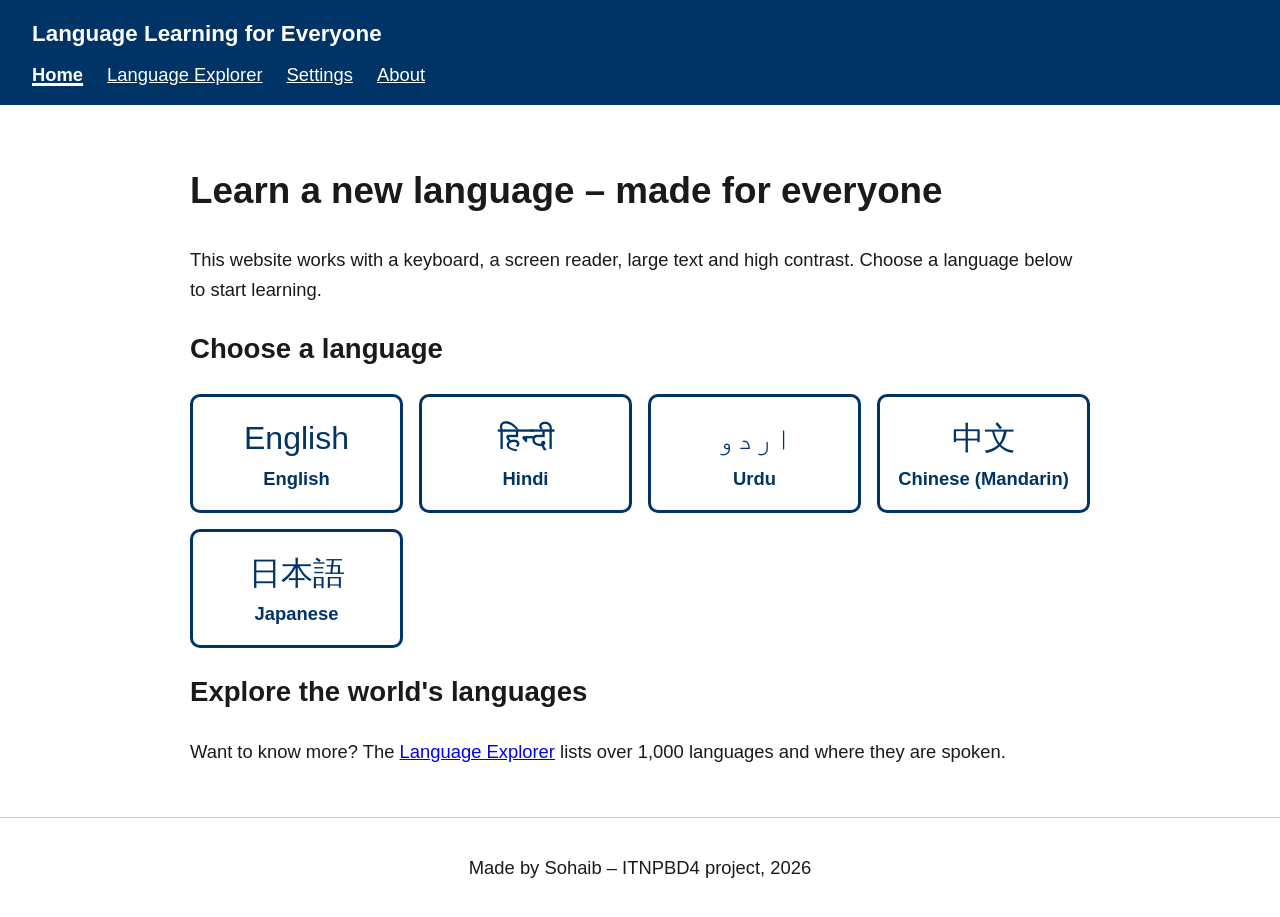
==== index.html @ 4444acb1 "Add files via upload" ====
<!DOCTYPE html>
<html lang="en">
<head>
  <meta charset="UTF-8">
  <meta name="viewport" content="width=device-width, initial-scale=1.0">
  <title>Home – Language Learning for Everyone</title>
  <link rel="stylesheet" href="style.css">
    <script src="apply-settings.js"></script>
</head>
<body>

  <!-- Lets keyboard and screen reader users skip the menu -->
  <a class="skip-link" href="#main">Skip to main content</a>

  <header>
    <p class="site-name">Language Learning for Everyone</p>
    <nav aria-label="Main menu">
      <ul>
        <li><a href="index.html" aria-current="page">Home</a></li>
        <li><a href="explorer.html">Language Explorer</a></li>
        <li><a href="settings.html">Settings</a></li>
        <li><a href="about.html">About</a></li>
      </ul>
    </nav>
  </header>

  <main id="main">
    <h1>Learn a new language – made for everyone</h1>
    <p>
      This website works with a keyboard, a screen reader, large text
      and high contrast. Choose a language below to start learning.
    </p>

    <h2>Choose a language</h2>
    <ul class="language-list">
      <li>
        <a href="english.html">
          <span class="native" lang="en">English</span>
          <span class="english-name">English</span>
        </a>
      </li>
      <li>
        <a href="hindi.html">
          <span class="native" lang="hi">हिन्दी</span>
          <span class="english-name">Hindi</span>
        </a>
      </li>
      <li>
        <a href="urdu.html">
          <span class="native" lang="ur" dir="rtl">اردو</span>
          <span class="english-name">Urdu</span>
        </a>
      </li>
      <li>
        <a href="chinese.html">
          <span class="native" lang="zh">中文</span>
          <span class="english-name">Chinese (Mandarin)</span>
        </a>
      </li>
      <li>
        <a href="japanese.html">
          <span class="native" lang="ja">日本語</span>
          <span class="english-name">Japanese</span>
        </a>
      </li>
    </ul>

    <h2>Explore the world's languages</h2>
    <p>
      Want to know more? The <a href="explorer.html">Language Explorer</a>
      lists over 1,000 languages and where they are spoken.
    </p>
  </main>

  <footer>
    <p>Made by Sohaib – ITNPBD4 project, 2026</p>
  </footer>

</body>
</html>
---- style.css ----
/* Basic look: big, readable text and strong contrast */
body {
  font-family: Arial, Helvetica, sans-serif;
  font-size: 1.15rem;
  line-height: 1.6;
  color: #1a1a1a;
  background: #ffffff;
  margin: 0;
}

/* Skip link: hidden until a keyboard user presses Tab */
.skip-link {
  position: absolute;
  left: -9999px;
}
.skip-link:focus {
  left: 1rem;
  top: 1rem;
  background: #000;
  color: #fff;
  padding: 0.5rem 1rem;
  z-index: 10;
}

/* Header and menu (same on every page) */
header {
  background: #003366;
  color: #ffffff;
  padding: 1rem 2rem;
}
.site-name {
  font-size: 1.4rem;
  font-weight: bold;
  margin: 0 0 0.5rem;
}
nav ul {
  list-style: none;
  display: flex;
  flex-wrap: wrap;
  gap: 1.5rem;
  margin: 0;
  padding: 0;
}
nav a {
  color: #ffffff;
}
nav a[aria-current="page"] {
  font-weight: bold;
  text-decoration: underline 3px;
}

/* Main content */
main {
  max-width: 900px;
  margin: 0 auto;
  padding: 2rem;
}

/* Language buttons */
.language-list {
  list-style: none;
  padding: 0;
  display: grid;
  grid-template-columns: repeat(auto-fit, minmax(180px, 1fr));
  gap: 1rem;
}
.language-list a {
  display: block;
  border: 3px solid #003366;
  border-radius: 10px;
  padding: 1rem;
  text-align: center;
  text-decoration: none;
  color: #003366;
}
.language-list a:hover {
  background: #e6f0ff;
}
.native {
  display: block;
  font-size: 2rem;
}
.english-name {
  display: block;
  font-weight: bold;
}

/* Very clear focus outline for keyboard users */
a:focus,
button:focus {
  outline: 4px solid #ff9900;
  outline-offset: 3px;
}

footer {
  text-align: center;
  padding: 1rem;
  border-top: 1px solid #ccc;
}/* Basic look: big, readable text and strong contrast */
body {
  font-family: Arial, Helvetica, sans-serif;
  font-size: 1.15rem;
  line-height: 1.6;
  color: #1a1a1a;
  background: #ffffff;
  margin: 0;
}

/* Skip link: hidden until a keyboard user presses Tab */
.skip-link {
  position: absolute;
  left: -9999px;
}
.skip-link:focus {
  left: 1rem;
  top: 1rem;
  background: #000;
  color: #fff;
  padding: 0.5rem 1rem;
  z-index: 10;
}

/* Header and menu (same on every page) */
header {
  background: #003366;
  color: #ffffff;
  padding: 1rem 2rem;
}
.site-name {
  font-size: 1.4rem;
  font-weight: bold;
  margin: 0 0 0.5rem;
}
nav ul {
  list-style: none;
  display: flex;
  flex-wrap: wrap;
  gap: 1.5rem;
  margin: 0;
  padding: 0;
}
nav a {
  color: #ffffff;
}
nav a[aria-current="page"] {
  font-weight: bold;
  text-decoration: underline 3px;
}

/* Main content */
main {
  max-width: 900px;
  margin: 0 auto;
  padding: 2rem;
}

/* Language buttons */
.language-list {
  list-style: none;
  padding: 0;
  display: grid;
  grid-template-columns: repeat(auto-fit, minmax(180px, 1fr));
  gap: 1rem;
}
.language-list a {
  display: block;
  border: 3px solid #003366;
  border-radius: 10px;
  padding: 1rem;
  text-align: center;
  text-decoration: none;
  color: #003366;
}
.language-list a:hover {
  background: #e6f0ff;
}
.native {
  display: block;
  font-size: 2rem;
}
.english-name {
  display: block;
  font-weight: bold;
}

/* Very clear focus outline for keyboard users */
a:focus,
button:focus {
  outline: 4px solid #ff9900;
  outline-offset: 3px;
}

footer {
  text-align: center;
  padding: 1rem;
  border-top: 1px solid #ccc;
}


/* ---------- Lesson pages ---------- */

/* Message box for the Listen buttons */
.status:not(:empty) {
  background: #fff4d6;
  border: 2px solid #8a6d00;
  padding: 0.75rem 1rem;
  border-radius: 8px;
}

/* Word table */
.lesson-table {
  width: 100%;
  border-collapse: collapse;
  margin: 1.5rem 0;
}
.lesson-table caption {
  text-align: left;
  font-weight: bold;
  font-size: 1.2rem;
  margin-bottom: 0.5rem;
}
.lesson-table th,
.lesson-table td {
  border: 2px solid #003366;
  padding: 0.75rem;
  text-align: left;
  vertical-align: middle;
}
.lesson-table th {
  background: #003366;
  color: #ffffff;
}

/* Urdu writing: bigger, with a font that shows Urdu clearly */
.urdu {
  font-family: "Noto Nastaliq Urdu", "Jameel Noori Nastaleeq", "Segoe UI", Arial, sans-serif;
  font-size: 1.8rem;
  line-height: 2.2;
}

/* Listen buttons: big and easy to press */
.listen {
  font-size: 1rem;
  font-weight: bold;
  padding: 0.6rem 1rem;
  background: #003366;
  color: #ffffff;
  border: none;
  border-radius: 8px;
  cursor: pointer;
}
.listen:hover {
  background: #0055aa;
}

/* Hindi writing: bigger and clear */
.hindi {
  font-family: "Noto Sans Devanagari", "Nirmala UI", "Mangal", Arial, sans-serif;
  font-size: 1.8rem;
  line-height: 1.8;
}
/* English words: bigger and clear */
.english-word {
  font-size: 1.8rem;
  font-weight: bold;
}

/* Chinese characters: bigger and clear */
.chinese {
  font-family: "Microsoft YaHei", "Noto Sans SC", "PingFang SC", sans-serif;
  font-size: 2rem;
}

/* Japanese writing: bigger and clear */
.japanese {
  font-family: "Yu Gothic", "Meiryo", "Noto Sans JP", sans-serif;
  font-size: 2rem;
}

/* ---------- Settings: text size ---------- */
html.text-large { font-size: 125%; }
html.text-xlarge { font-size: 150%; }

/* ---------- Settings page form ---------- */
.settings-form fieldset {
  border: 2px solid #003366;
  border-radius: 10px;
  padding: 1rem 1.5rem;
  margin-bottom: 1.5rem;
}
.settings-form legend {
  font-weight: bold;
  font-size: 1.2rem;
  padding: 0 0.5rem;
}
.settings-form label {
  display: block;
  padding: 0.4rem 0;
  cursor: pointer;
}
.settings-form input {
  width: 1.3rem;
  height: 1.3rem;
  margin-right: 0.5rem;
  vertical-align: middle;
}
input:focus {
  outline: 4px solid #ff9900;
  outline-offset: 3px;
}

/* ---------- Settings: high contrast ---------- */
html.high-contrast body { background: #000000; color: #ffffff; }
html.high-contrast header { background: #000000; border-bottom: 3px solid #ffff00; }
html.high-contrast a,
html.high-contrast nav a { color: #ffff00; }
html.high-contrast .language-list a { color: #ffff00; border-color: #ffff00; }
html.high-contrast .language-list a:hover { background: #222222; }
html.high-contrast .lesson-table th { background: #000000; color: #ffff00; border-color: #ffffff; }
html.high-contrast .lesson-table td { border-color: #ffffff; }
html.high-contrast .listen { background: #ffff00; color: #000000; }
html.high-contrast .status:not(:empty) { background: #000000; color: #ffffff; border-color: #ffff00; }
html.high-contrast .settings-form fieldset { border-color: #ffff00; }
html.high-contrast footer { border-top-color: #ffffff; }
html.high-contrast a:focus,
html.high-contrast button:focus,
html.high-contrast input:focus { outline-color: #00ffff; }


/* ---------- About page: contact form and CAPTCHA ---------- */
.contact-form label {
  display: block;
  font-weight: bold;
  margin-top: 1rem;
}
.contact-form input[type="text"],
.contact-form textarea {
  width: 100%;
  max-width: 500px;
  font-size: 1rem;
  padding: 0.5rem;
  border: 2px solid #003366;
  border-radius: 6px;
}
textarea:focus {
  outline: 4px solid #ff9900;
  outline-offset: 3px;
}
.captcha {
  border: 2px solid #003366;
  border-radius: 10px;
  padding: 1rem 1.5rem;
  margin: 1.5rem 0;
}
.captcha legend {
  font-weight: bold;
  padding: 0 0.5rem;
}
#captcha-image {
  border: 2px solid #003366;
  display: block;
  margin: 0.5rem 0;
}
.captcha-buttons {
  display: flex;
  flex-wrap: wrap;
  gap: 0.5rem;
}
.note,
.small-note {
  font-size: 0.95rem;
}

html.high-contrast .contact-form input[type="text"],
html.high-contrast .contact-form textarea {
  background: #000000;
  color: #ffffff;
  border-color: #ffff00;
}
html.high-contrast .captcha { border-color: #ffff00; }
html.high-contrast textarea:focus { outline-color: #00ffff; }


/* ---------- Language Explorer ---------- */
.explorer-form label {
  display: block;
  font-weight: bold;
  margin-top: 1rem;
}
.explorer-form input[type="text"],
.explorer-form select {
  width: 100%;
  max-width: 500px;
  font-size: 1rem;
  padding: 0.5rem;
  border: 2px solid #003366;
  border-radius: 6px;
}
.explorer-form .checkbox-label {
  font-weight: normal;
}
select:focus {
  outline: 4px solid #ff9900;
  outline-offset: 3px;
}
.result-status {
  font-weight: bold;
  margin-top: 1.5rem;
}
.explorer-table tbody th {
  background: transparent;
  color: inherit;
  font-weight: bold;
}
.explorer-table td,
.explorer-table th {
  font-size: 1rem;
}

html.high-contrast .explorer-form input[type="text"],
html.high-contrast .explorer-form select {
  background: #000000;
  color: #ffffff;
  border-color: #ffff00;
}
html.high-contrast .explorer-table tbody th {
  background: #000000;
  color: #ffffff;
}
html.high-contrast select:focus { outline-color: #00ffff; }
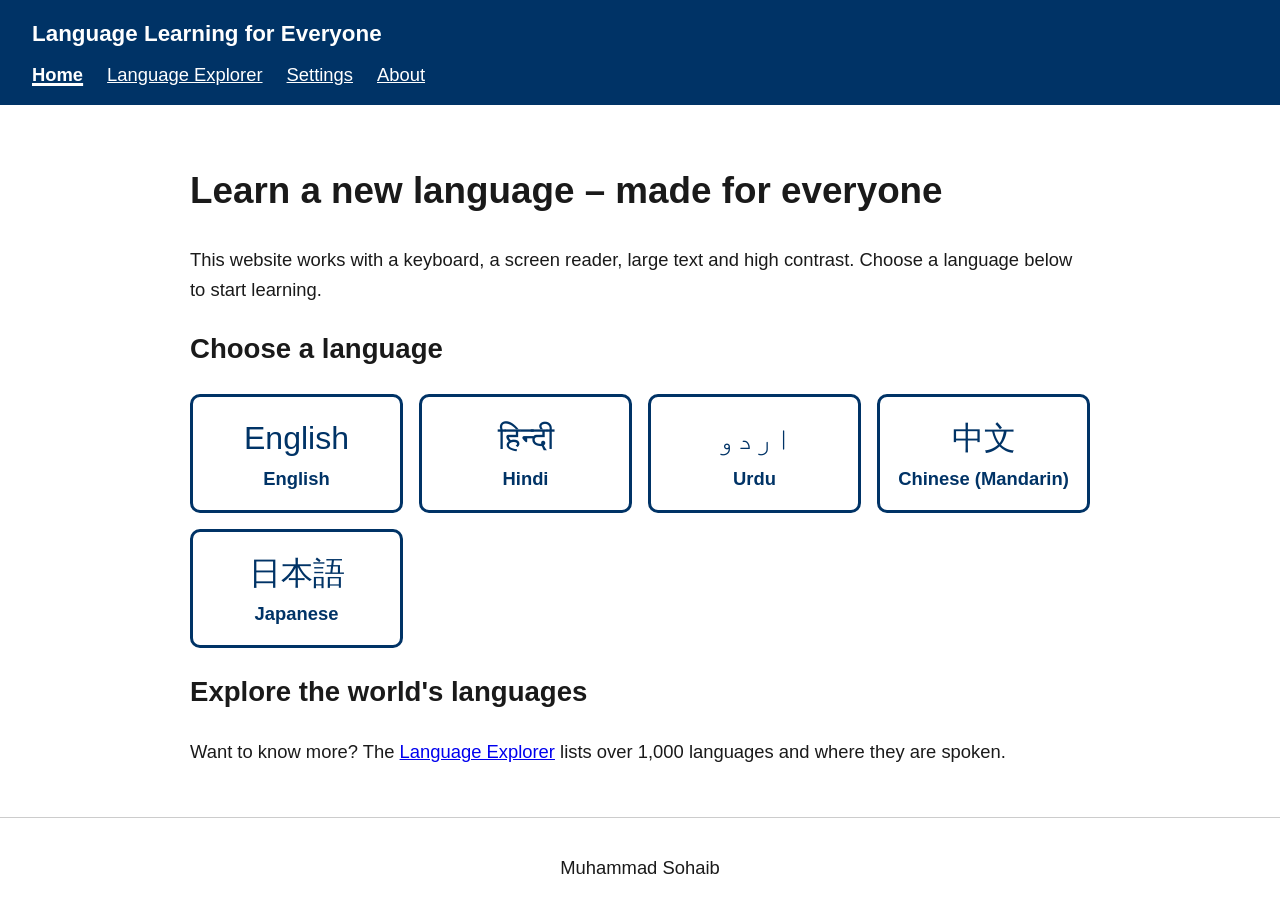
==== commit 6ff4f7ad: "Add files via upload" ====
--- a/index.html
+++ b/index.html
@@ -73,7 +73,7 @@
   </main>
 
   <footer>
-    <p>Made by Sohaib – ITNPBD4 project, 2026</p>
+    <p>Muhammad Sohaib</p>
   </footer>
 
 </body>
--- a/style.css
+++ b/style.css
@@ -427,4 +427,22 @@
   background: #000000;
   color: #ffffff;
 }
-html.high-contrast select:focus { outline-color: #00ffff; }+html.high-contrast select:focus { outline-color: #00ffff; }
+
+/* Settings: the name box */
+.settings-form input[type="text"] {
+  display: block;
+  width: 100%;
+  max-width: 400px;
+  height: auto;
+  font-size: 1rem;
+  padding: 0.5rem;
+  margin: 0.5rem 0 1rem;
+  border: 2px solid #003366;
+  border-radius: 6px;
+}
+html.high-contrast .settings-form input[type="text"] {
+  background: #000000;
+  color: #ffffff;
+  border-color: #ffff00;
+}
